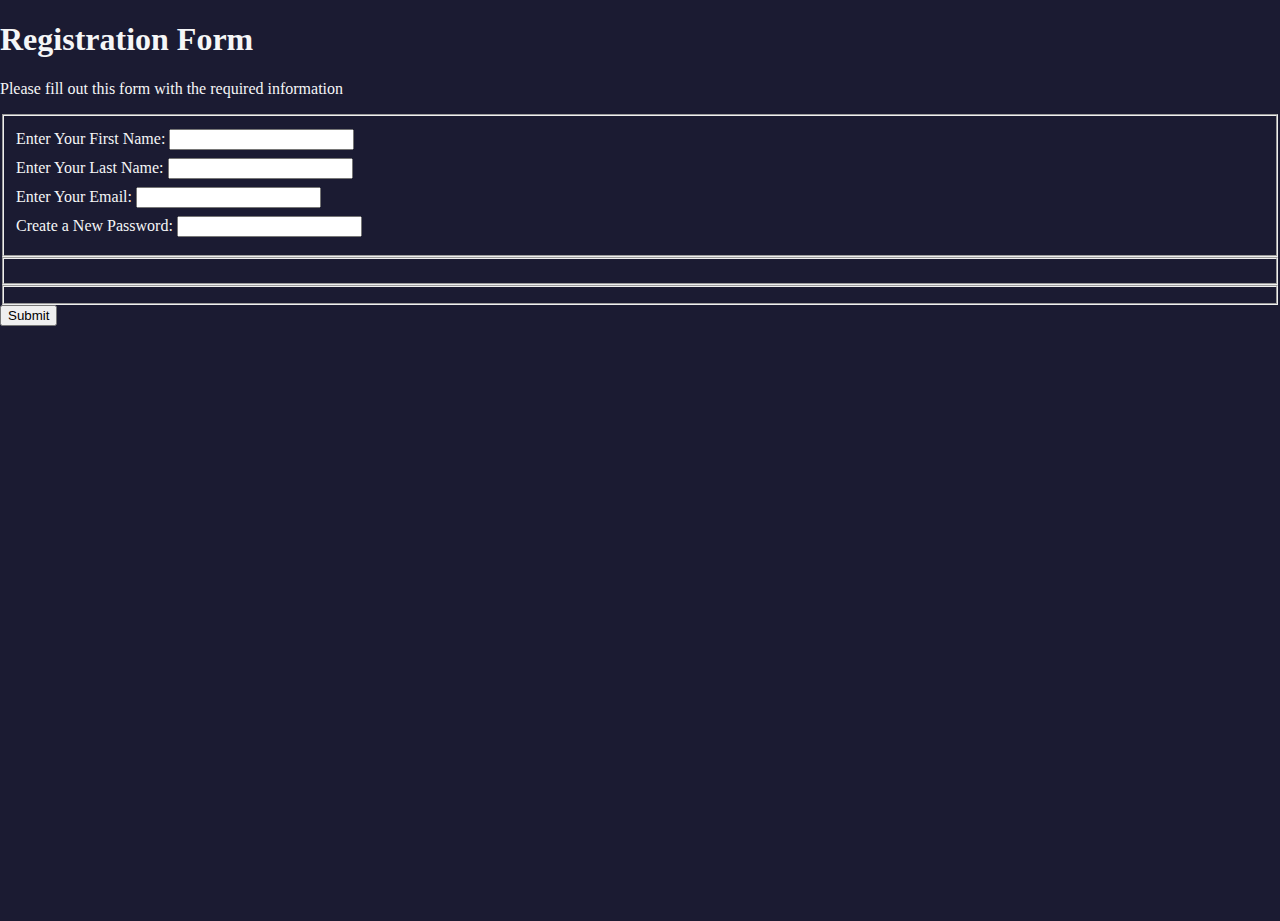
==== index.html @ 445c0f0f "RegistrationForm" ====
<!DOCTYPE html>
<html lang="en">
  <head>
    <meta charset="UTF-8">
    <title>Registration Form</title>
    <link rel="stylesheet" href="styles.css" />
  </head>
  <body>
    <h1>Registration Form</h1>
    <p>Please fill out this form with the required information</p>
    <form method="post" action='https://register-demo.freecodecamp.org'>
      <fieldset>
        <label for="first-name">Enter Your First Name: <input id="first-name" type="text" required /></label>
        <label for="last-name">Enter Your Last Name: <input id="last-name" type="text" required /></label>
        <label for="email">Enter Your Email: <input id="email" type="email" required /></label>
        <label for="new-password">Create a New Password: <input id="new-password" type="password" pattern="[a-z0-5]{8,}" required /></label>
      </fieldset>
      <fieldset>
        <label></label>
        <label></label>
        <label></label>
      </fieldset>
      <fieldset></fieldset>
      <input type="submit" value="Submit" />
    </form>
  </body>
</html>
---- styles.css ----
body {
  width: 100%;
  height: 100vh;
  margin: 0;
  background-color: #1b1b32;
  color: #f5f6f7;
}

label {
  display: block;
  margin: 0.5rem 0;
}
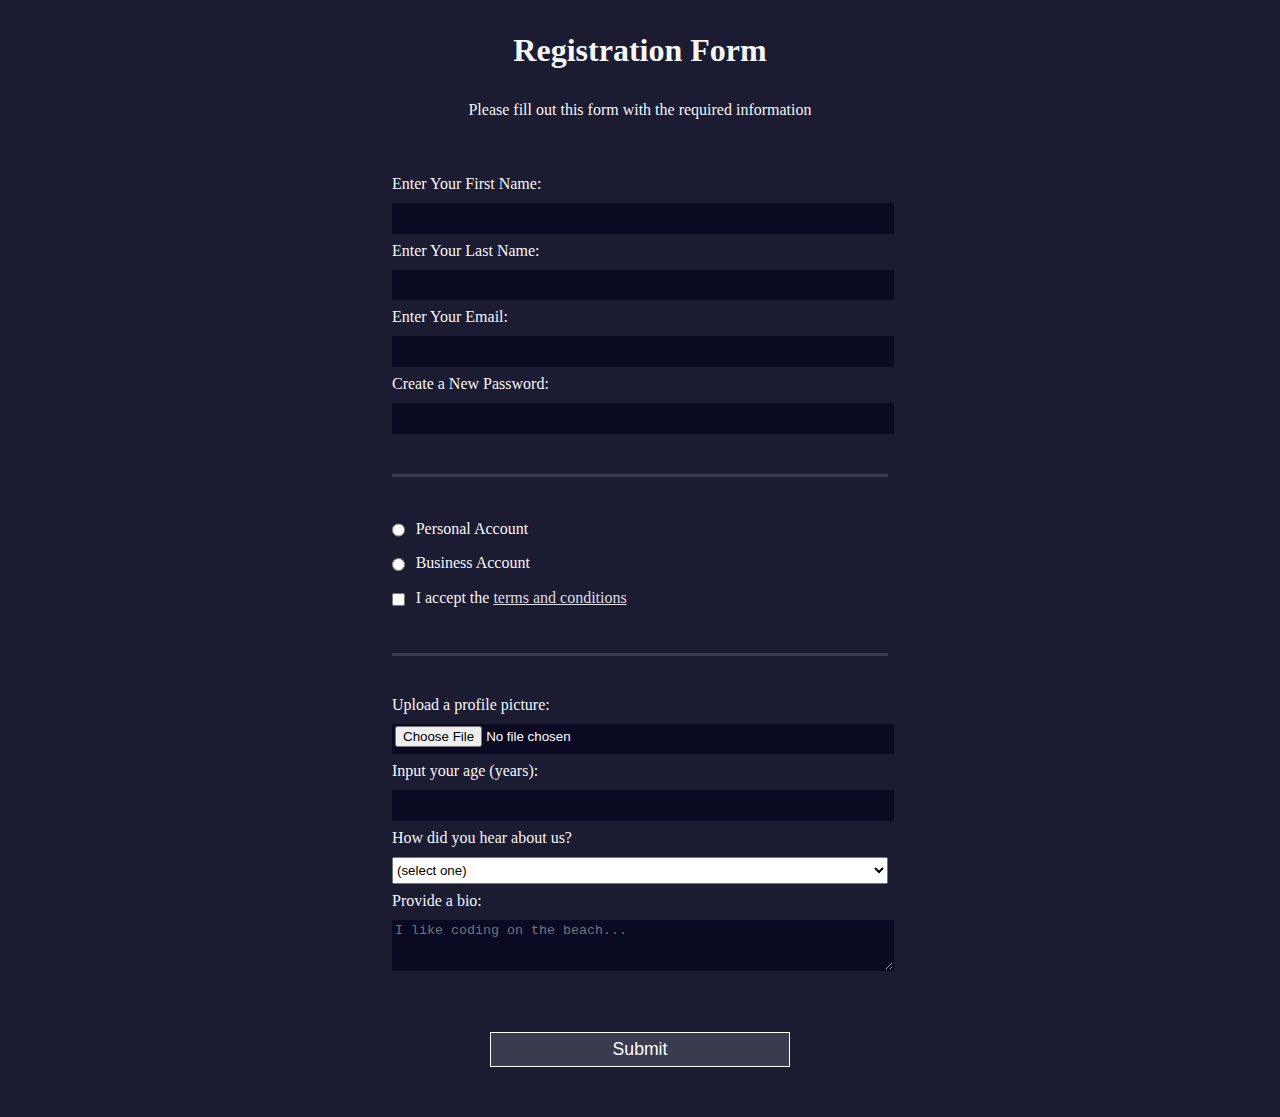
==== commit 6ebf83b9: "Merge 963d8edd94e771fd41d49ed6f96cc0d9b2b52e0a into be22c84a7463a2068e9766d24ce94dfa9cc0bfc8" ====
--- a/index.html
+++ b/index.html
@@ -10,17 +10,41 @@
     <p>Please fill out this form with the required information</p>
     <form method="post" action='https://register-demo.freecodecamp.org'>
       <fieldset>
-        <label for="first-name">Enter Your First Name: <input id="first-name" type="text" required /></label>
-        <label for="last-name">Enter Your Last Name: <input id="last-name" type="text" required /></label>
-        <label for="email">Enter Your Email: <input id="email" type="email" required /></label>
-        <label for="new-password">Create a New Password: <input id="new-password" type="password" pattern="[a-z0-5]{8,}" required /></label>
+        <label for="first-name">Enter Your First Name: <input id="first-name" name="first-name" type="text"
+            required /></label>
+        <label for="last-name">Enter Your Last Name: <input id="last-name" name="last-name" type="text"
+            required /></label>
+        <label for="email">Enter Your Email: <input id="email" name="email" type="email" required /></label>
+        <label for="new-password">Create a New Password: <input id="new-password" name="new-password" type="password"
+            pattern="[a-z0-5]{8,}" required /></label>
       </fieldset>
       <fieldset>
-        <label></label>
-        <label></label>
-        <label></label>
+        <label for="personal-account"><input id="personal-account" type="radio" name="account-type" class="inline" />
+          Personal Account</label>
+        <label for="business-account"><input id="business-account" type="radio" name="account-type" class="inline" />
+          Business Account</label>
+        <label for="terms-and-conditions">
+          <input id="terms-and-conditions" type="checkbox" required name="terms-and-conditions" class="inline" /> I
+          accept the <a href="https://www.freecodecamp.org/news/terms-of-service/">terms and conditions</a>
+        </label>
       </fieldset>
-      <fieldset></fieldset>
+      <fieldset>
+        <label for="profile-picture">Upload a profile picture: <input id="profile-picture" type="file"
+            name="file" /></label>
+        <label for="age">Input your age (years): <input id="age" type="number" name="age" min="13" max="120" /></label>
+        <label for="referrer">How did you hear about us?
+          <select id="referrer" name="referrer">
+            <option value="">(select one)</option>
+            <option value="1">freeCodeCamp News</option>
+            <option value="2">freeCodeCamp YouTube Channel</option>
+            <option value="3">freeCodeCamp Forum</option>
+            <option value="4">Other</option>
+          </select>
+        </label>
+        <label for="bio">Provide a bio:
+          <textarea id="bio" name="bio" rows="3" cols="30" placeholder="I like coding on the beach..."></textarea>
+        </label>
+      </fieldset>
       <input type="submit" value="Submit" />
     </form>
   </body>
--- a/styles.css
+++ b/styles.css
@@ -4,9 +4,75 @@
   margin: 0;
   background-color: #1b1b32;
   color: #f5f6f7;
+  font-family: Tahoma;
+  font-size: 16px;
+}
+
+h1,
+p {
+  margin: 1em auto;
+  text-align: center;
+}
+
+form {
+  width: 60vw;
+  max-width: 500px;
+  min-width: 300px;
+  margin: 0 auto;
+  padding-bottom: 2em;
+}
+
+fieldset {
+  border: none;
+  padding: 2rem 0;
+  border-bottom: 3px solid #3b3b4f;
+}
+
+fieldset:last-of-type {
+  border-bottom: none;
 }
 
 label {
   display: block;
   margin: 0.5rem 0;
 }
+
+input,
+textarea,
+select {
+  margin: 10px 0 0 0;
+  width: 100%;
+  min-height: 2em;
+}
+
+input,
+textarea {
+  background-color: #0a0a23;
+  border: 1px solid #0a0a23;
+  color: #ffffff;
+}
+
+.inline {
+  width: unset;
+  margin: 0 0.5em 0 0;
+  vertical-align: middle;
+}
+
+input[type="submit"] {
+  display: block;
+  width: 60%;
+  margin: 1em auto;
+  height: 2em;
+  font-size: 1.1rem;
+  background-color: #3b3b4f;
+  border-color: white;
+  min-width: 300px;
+}
+
+input[type="file"] {
+  padding: 1px 2px;
+}
+
+a {
+  color: #dfdfe2;
+}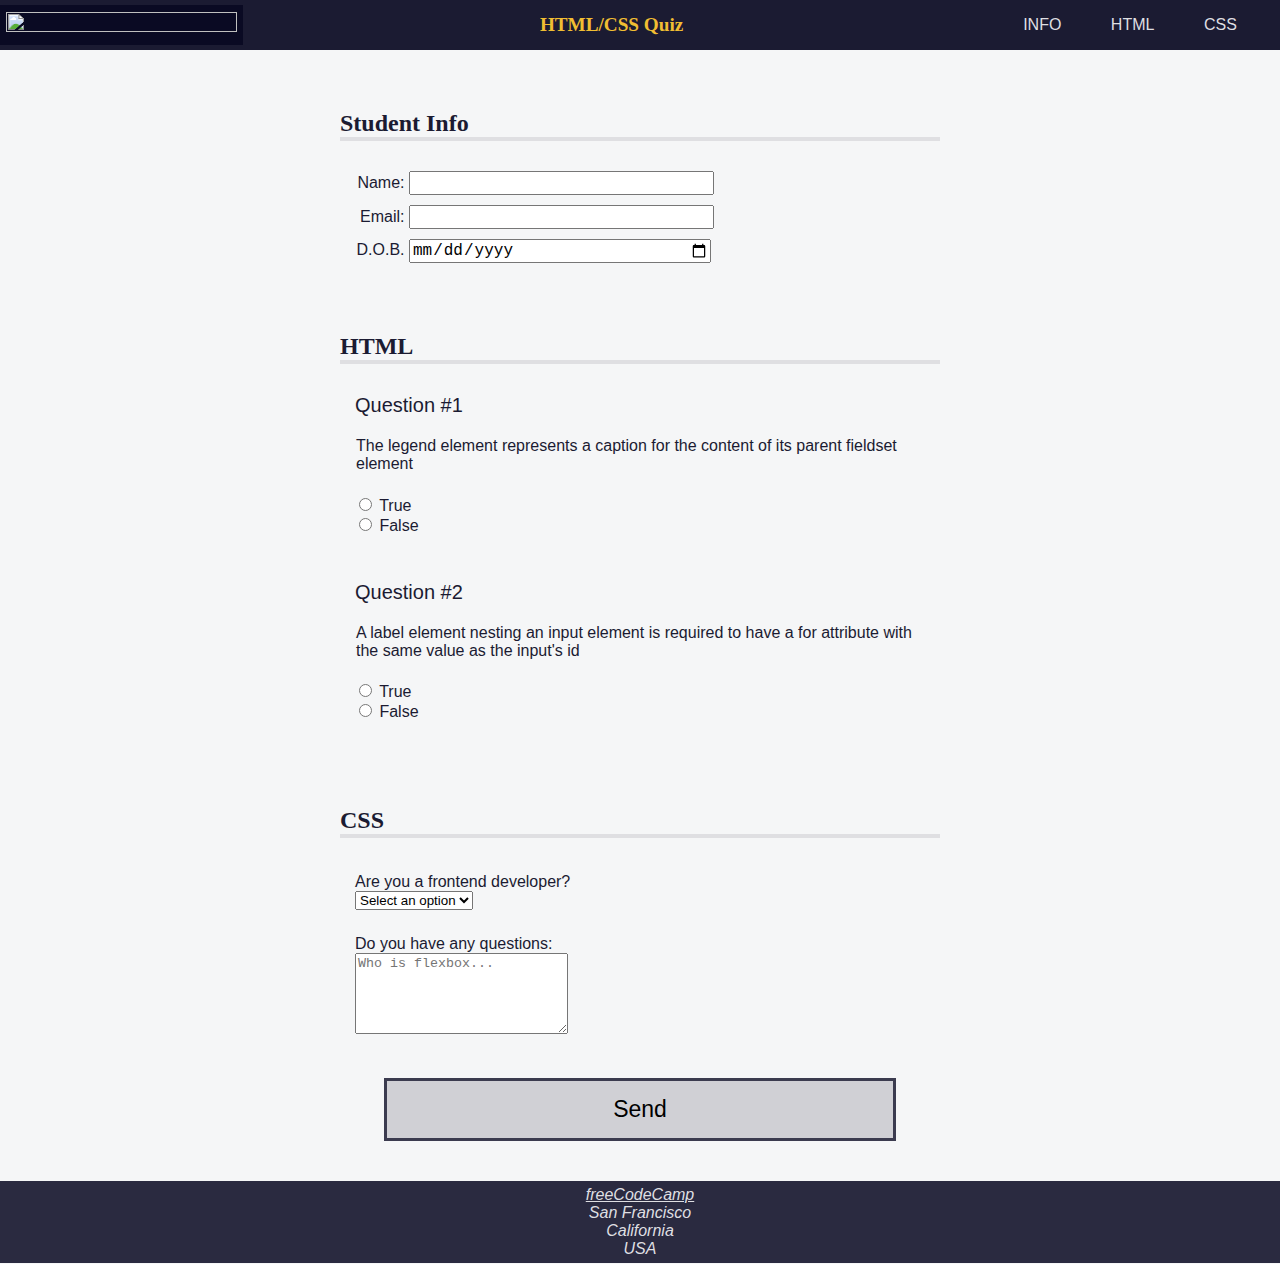
==== commit 96bb2cc1: "endVictorina" ====
--- a/index.html
+++ b/index.html
@@ -1,51 +1,121 @@
 <!DOCTYPE html>
 <html lang="en">
   <head>
-    <meta charset="UTF-8">
-    <title>Registration Form</title>
+    <meta charset="UTF-8" />
+    <meta name="viewport" content="width=device-width, initial-scale=1.0" />
+    <meta name="description" content="freeCodeCamp Accessibility Quiz practice project" />
+    <title>Accessibility Quiz</title>
     <link rel="stylesheet" href="styles.css" />
   </head>
   <body>
-    <h1>Registration Form</h1>
-    <p>Please fill out this form with the required information</p>
-    <form method="post" action='https://register-demo.freecodecamp.org'>
-      <fieldset>
-        <label for="first-name">Enter Your First Name: <input id="first-name" name="first-name" type="text"
-            required /></label>
-        <label for="last-name">Enter Your Last Name: <input id="last-name" name="last-name" type="text"
-            required /></label>
-        <label for="email">Enter Your Email: <input id="email" name="email" type="email" required /></label>
-        <label for="new-password">Create a New Password: <input id="new-password" name="new-password" type="password"
-            pattern="[a-z0-5]{8,}" required /></label>
-      </fieldset>
-      <fieldset>
-        <label for="personal-account"><input id="personal-account" type="radio" name="account-type" class="inline" />
-          Personal Account</label>
-        <label for="business-account"><input id="business-account" type="radio" name="account-type" class="inline" />
-          Business Account</label>
-        <label for="terms-and-conditions">
-          <input id="terms-and-conditions" type="checkbox" required name="terms-and-conditions" class="inline" /> I
-          accept the <a href="https://www.freecodecamp.org/news/terms-of-service/">terms and conditions</a>
-        </label>
-      </fieldset>
-      <fieldset>
-        <label for="profile-picture">Upload a profile picture: <input id="profile-picture" type="file"
-            name="file" /></label>
-        <label for="age">Input your age (years): <input id="age" type="number" name="age" min="13" max="120" /></label>
-        <label for="referrer">How did you hear about us?
-          <select id="referrer" name="referrer">
-            <option value="">(select one)</option>
-            <option value="1">freeCodeCamp News</option>
-            <option value="2">freeCodeCamp YouTube Channel</option>
-            <option value="3">freeCodeCamp Forum</option>
-            <option value="4">Other</option>
-          </select>
-        </label>
-        <label for="bio">Provide a bio:
-          <textarea id="bio" name="bio" rows="3" cols="30" placeholder="I like coding on the beach..."></textarea>
-        </label>
-      </fieldset>
-      <input type="submit" value="Submit" />
-    </form>
+    <header>
+      <img id="logo" src="https://cdn.freecodecamp.org/platform/universal/fcc_primary.svg">
+      <h1>HTML/CSS Quiz</h1>
+      <nav>
+        <ul>
+          <li><a href="#student-info" accesskey="s">INFO</a></li>
+          <li><a href="#html-questions" accesskey="s">HTML</a></li>
+          <li><a href="#css-questions" accesskey="s">CSS</a></li>
+        </ul>
+      </nav>
+    </header>
+    <main>
+      <form method="post" action="https://freecodecamp.org/practice-project/accessibility-quiz">
+        <section role="region" aria-labelledby="student-info">
+          <h2 id="student-info">Student Info</h2>
+          <div class="info">
+            <label for="student-name">Name:</label>
+            <input type="text" name="student-name" id="student-name" />
+          </div>
+          <div class="info">
+            <label for="student-email">Email:</label>
+            <input type="email" name="student-email" id="student-email" />
+          </div>
+          <div class="info">
+            <label for="birth-date">D.O.B.<span class="sr-only">(Date of Birth)</span></label>
+            <input type="date" name="birth-date" id="birth-date" />
+          </div>
+        </section>
+        <section role="region" aria-labelledby="html-questions">
+          <h2 id="html-questions">HTML</h2>
+          <div class="question-block">
+            <p>1</p>
+            <fieldset class="question" name="html-question-one">
+              <legend>
+                The legend element represents a caption for the content of its
+                parent fieldset element
+              </legend>
+              <ul class="answers-list">
+                <li>
+                  <label for="q1-a1">
+                    <input type="radio" id="q1-a1" name="q1" value="true" />
+                    True
+                  </label>
+                </li>
+                <li>
+                  <label for="q1-a2">
+                    <input type="radio" id="q1-a2" name="q1" value="false" />
+                    False
+                  </label>
+                </li>
+              </ul>
+            </fieldset>
+          </div>
+          <div class="question-block">
+            <p>2</p>
+            <fieldset class="question" name="html-question-two">
+              <legend>
+                A label element nesting an input element is required to have a
+                for attribute with the same value as the input's id
+              </legend>
+              <ul class="answers-list">
+                <li>
+                  <label for="q2-a1">
+                    <input type="radio" id="q2-a1" name="q2" value="true" />
+                    True
+                  </label>
+                </li>
+                <li>
+                  <label for="q2-a2">
+                    <input type="radio" id="q2-a2" name="q2" value="false" />
+                    False
+                  </label>
+                </li>
+              </ul>
+            </fieldset>
+          </div>
+        </section>
+        <section role="region" aria-labelledby="css-questions">
+          <h2 id="css-questions">CSS</h2>
+          <div class="formrow">
+            <div class="question-block">
+              <label for="customer">Are you a frontend developer?</label>
+            </div>
+            <div class="answer">
+              <select name="customer" id="customer" required>
+                <option value="">Select an option</option>
+                <option value="yes">Yes</option>
+                <option value="no">No</option>
+              </select>
+            </div>
+            <div class="question-block">
+              <label for="css-questions">Do you have any questions:</label>
+            </div>
+            <div class="answer">
+              <textarea id="css-questions" name="css-questions" rows="5" cols="24" placeholder="Who is flexbox..."></textarea>
+            </div>
+          </div>
+        </section>
+        <button type="submit">Send</button>
+      </form>
+    </main>
+    <footer>
+      <address>
+        <a href="https://freecodecamp.org">freeCodeCamp</a><br />
+        San Francisco<br />
+        California<br />
+        USA
+      </address>
+    </footer>
   </body>
 </html>
--- a/styles.css
+++ b/styles.css
@@ -1,78 +1,185 @@
+@media (prefers-reduced-motion: no-preference) {
+  * {
+    scroll-behavior: smooth;
+  }
+}
+
 body {
+  background: #f5f6f7;
+  color: #1b1b32;
+  font-family: Helvetica;
+  margin: 0;
+}
+
+header {
   width: 100%;
-  height: 100vh;
-  margin: 0;
+  height: 50px;
   background-color: #1b1b32;
-  color: #f5f6f7;
-  font-family: Tahoma;
+  display: flex;
+  justify-content: space-between;
+  align-items: center;
+  position: fixed;
+  top: 0;
+}
+
+#logo {
+  width: max(100px, 18vw);
+  background-color: #0a0a23;
+  aspect-ratio: 35 / 4;
+  padding: 0.4rem;
+}
+
+h1 {
+  color: #f1be32;
+  font-size: min(5vw, 1.2em);
+  text-align: center;
+}
+
+nav {
+  width: 50%;
+  max-width: 300px;
+  height: 50px;
+}
+
+nav > ul {
+  display: flex;
+  justify-content: space-evenly;
+  flex-wrap: wrap;
+  align-items: center;
+  padding-inline-start: 0;
+  margin-block: 0;
+  height: 100%;
+}
+
+nav > ul > li {
+  color: #dfdfe2;
+  margin: 0 0.2rem;
+  padding: 0.2rem;
+  display: block;
+}
+
+nav > ul > li:hover {
+  background-color: #dfdfe2;
+  color: #1b1b32;
+  cursor: pointer;
+}
+
+li > a {
+  color: inherit;
+  text-decoration: none;
+}
+
+main {
+  padding-top: 50px;
+}
+
+section {
+  width: 80%;
+  margin: 0 auto 10px auto;
+  max-width: 600px;
+}
+
+h1,
+h2 {
+  font-family: Verdana, Tahoma;
+}
+
+h2 {
+  border-bottom: 4px solid #dfdfe2;
+  margin-top: 0px;
+  padding-top: 60px;
+}
+
+.info {
+  padding: 10px 0 0 5px;
+}
+
+.formrow {
+  margin-top: 30px;
+  padding: 0px 15px;
+}
+
+input {
   font-size: 16px;
 }
 
-h1,
-p {
-  margin: 1em auto;
-  text-align: center;
+.info label, .info input {
+  display: inline-block;
 }
 
-form {
-  width: 60vw;
-  max-width: 500px;
-  min-width: 300px;
-  margin: 0 auto;
-  padding-bottom: 2em;
+.info input {
+  width: 50%;
+  text-align: left;
 }
 
-fieldset {
-  border: none;
-  padding: 2rem 0;
-  border-bottom: 3px solid #3b3b4f;
+.info label {
+  width: 10%;
+  min-width: 55px;
+  text-align: right;
 }
 
-fieldset:last-of-type {
-  border-bottom: none;
+.question-block {
+  text-align: left;
+  display: block;
+  width: 100%;
+  margin-top: 20px;
+  padding-top: 5px;
 }
 
-label {
-  display: block;
-  margin: 0.5rem 0;
+p {
+  margin-top: 5px;
+  padding-left: 15px;
+  font-size: 20px;
 }
 
-input,
-textarea,
-select {
-  margin: 10px 0 0 0;
-  width: 100%;
-  min-height: 2em;
+p::before {
+  content: "Question #";
 }
 
-input,
-textarea {
-  background-color: #0a0a23;
-  border: 1px solid #0a0a23;
-  color: #ffffff;
+.question {
+  border: none;
+  padding-bottom: 0;
 }
 
-.inline {
-  width: unset;
-  margin: 0 0.5em 0 0;
-  vertical-align: middle;
+.answers-list {
+  list-style: none;
+  padding: 0;
 }
 
-input[type="submit"] {
+button {
   display: block;
-  width: 60%;
-  margin: 1em auto;
-  height: 2em;
-  font-size: 1.1rem;
-  background-color: #3b3b4f;
-  border-color: white;
-  min-width: 300px;
+  margin: 40px auto;
+  width: 40%;
+  padding: 15px;
+  font-size: 23px;
+  background: #d0d0d5;
+  border: 3px solid #3b3b4f;
 }
 
-input[type="file"] {
-  padding: 1px 2px;
+footer {
+  background-color: #2a2a40;
+  display: flex;
+  justify-content: center;
 }
 
-a {
+footer,
+footer a {
   color: #dfdfe2;
-}+}
+
+address {
+  text-align: center;
+  padding: 0.3em;
+}
+
+.sr-only {
+  position: absolute;
+  width: 1px;
+  height: 1px;
+  padding: 0;
+  margin: -1px;
+  overflow: hidden;
+  clip: rect(0, 0, 0, 0);
+  white-space: nowrap;
+  border: 0;
+}
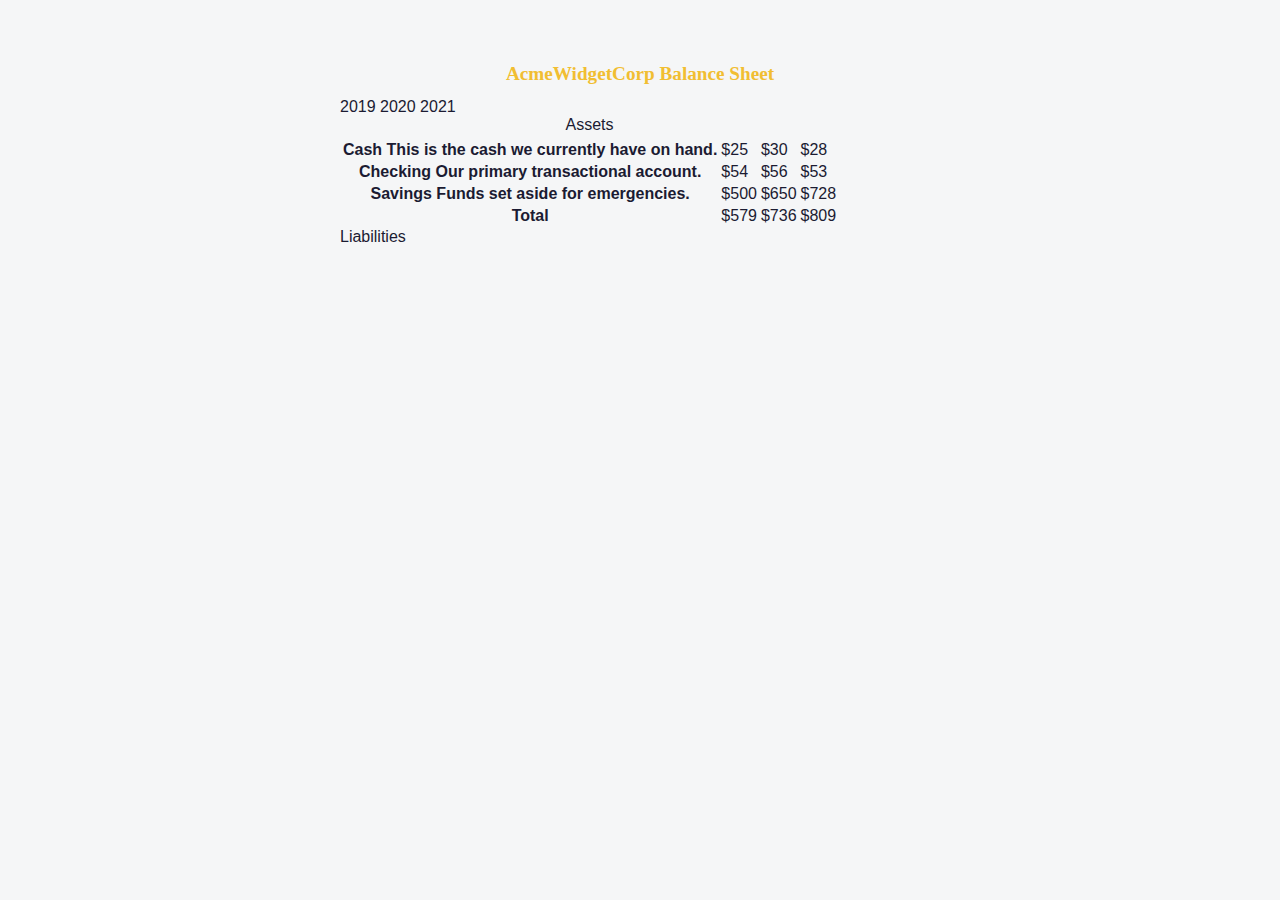
==== commit db918ebe: "Bughalter" ====
--- a/index.html
+++ b/index.html
@@ -1,121 +1,79 @@
 <!DOCTYPE html>
 <html lang="en">
   <head>
-    <meta charset="UTF-8" />
-    <meta name="viewport" content="width=device-width, initial-scale=1.0" />
-    <meta name="description" content="freeCodeCamp Accessibility Quiz practice project" />
-    <title>Accessibility Quiz</title>
-    <link rel="stylesheet" href="styles.css" />
+    <meta charset="UTF-8">
+    <meta name="viewport" content="width=device-width, initial-scale=1.0">
+    <title>Balance Sheet</title>
+    <link rel="stylesheet" href="./styles.css">
   </head>
   <body>
-    <header>
-      <img id="logo" src="https://cdn.freecodecamp.org/platform/universal/fcc_primary.svg">
-      <h1>HTML/CSS Quiz</h1>
-      <nav>
-        <ul>
-          <li><a href="#student-info" accesskey="s">INFO</a></li>
-          <li><a href="#html-questions" accesskey="s">HTML</a></li>
-          <li><a href="#css-questions" accesskey="s">CSS</a></li>
-        </ul>
-      </nav>
-    </header>
     <main>
-      <form method="post" action="https://freecodecamp.org/practice-project/accessibility-quiz">
-        <section role="region" aria-labelledby="student-info">
-          <h2 id="student-info">Student Info</h2>
-          <div class="info">
-            <label for="student-name">Name:</label>
-            <input type="text" name="student-name" id="student-name" />
-          </div>
-          <div class="info">
-            <label for="student-email">Email:</label>
-            <input type="email" name="student-email" id="student-email" />
-          </div>
-          <div class="info">
-            <label for="birth-date">D.O.B.<span class="sr-only">(Date of Birth)</span></label>
-            <input type="date" name="birth-date" id="birth-date" />
-          </div>
-        </section>
-        <section role="region" aria-labelledby="html-questions">
-          <h2 id="html-questions">HTML</h2>
-          <div class="question-block">
-            <p>1</p>
-            <fieldset class="question" name="html-question-one">
-              <legend>
-                The legend element represents a caption for the content of its
-                parent fieldset element
-              </legend>
-              <ul class="answers-list">
-                <li>
-                  <label for="q1-a1">
-                    <input type="radio" id="q1-a1" name="q1" value="true" />
-                    True
-                  </label>
-                </li>
-                <li>
-                  <label for="q1-a2">
-                    <input type="radio" id="q1-a2" name="q1" value="false" />
-                    False
-                  </label>
-                </li>
-              </ul>
-            </fieldset>
-          </div>
-          <div class="question-block">
-            <p>2</p>
-            <fieldset class="question" name="html-question-two">
-              <legend>
-                A label element nesting an input element is required to have a
-                for attribute with the same value as the input's id
-              </legend>
-              <ul class="answers-list">
-                <li>
-                  <label for="q2-a1">
-                    <input type="radio" id="q2-a1" name="q2" value="true" />
-                    True
-                  </label>
-                </li>
-                <li>
-                  <label for="q2-a2">
-                    <input type="radio" id="q2-a2" name="q2" value="false" />
-                    False
-                  </label>
-                </li>
-              </ul>
-            </fieldset>
-          </div>
-        </section>
-        <section role="region" aria-labelledby="css-questions">
-          <h2 id="css-questions">CSS</h2>
-          <div class="formrow">
-            <div class="question-block">
-              <label for="customer">Are you a frontend developer?</label>
-            </div>
-            <div class="answer">
-              <select name="customer" id="customer" required>
-                <option value="">Select an option</option>
-                <option value="yes">Yes</option>
-                <option value="no">No</option>
-              </select>
-            </div>
-            <div class="question-block">
-              <label for="css-questions">Do you have any questions:</label>
-            </div>
-            <div class="answer">
-              <textarea id="css-questions" name="css-questions" rows="5" cols="24" placeholder="Who is flexbox..."></textarea>
-            </div>
-          </div>
-        </section>
-        <button type="submit">Send</button>
-      </form>
+      <section>
+        <h1>
+          <span class="flex">
+            <span>AcmeWidgetCorp</span>
+            <span>Balance Sheet</span>
+          </span>
+        </h1>
+        <div id="years" aria-hidden="true">
+          <span class="year">2019</span>
+          <span class="year">2020</span>
+          <span class="year">2021</span>
+        </div>
+        <div class="table-wrap">
+          <table>
+            <caption>Assets</caption>
+            <thead>
+              <tr>
+                <td></td>
+                <th><span class="sr-only year">2019</span></th>
+                <th><span class="sr-only year">2020</span></th>
+                <th class="current"><span class="sr-only year">2021</span></th>
+              </tr>
+            </thead>
+            <tbody>
+              <tr class="data">
+                <th>Cash <span class="description">This is the cash we currently have on hand.</span></th>
+                <td>$25</td>
+                <td>$30</td>
+                <td class="current">$28</td>
+              </tr>
+              <tr class="data">
+                <th>Checking <span class="description">Our primary transactional account.</span></th>
+                <td>$54</td>
+                <td>$56</td>
+                <td class="current">$53</td>
+              </tr>
+              <tr class="data">
+                <th>Savings <span class="description">Funds set aside for emergencies.</span></th>
+                <td>$500</td>
+                <td>$650</td>
+                <td class="current">$728</td>
+              </tr>
+              <tr class="total">
+                <th>Total <span class="sr-only">Assets</span></th>
+                <td>$579</td>
+                <td>$736</td>
+                <td class="current">$809</td>
+              </tr>
+            </tbody>
+          </table>
+          <table>
+            <caption>Liabilities</caption>
+            <thead>
+              <tr>
+                <td></td>
+                
+                <th></th><th></th><th></th>
+              </tr>
+            </thead>
+            <tbody>
+            </tbody>
+          </table>
+          <table>
+          </table>
+        </div>
+      </section>
     </main>
-    <footer>
-      <address>
-        <a href="https://freecodecamp.org">freeCodeCamp</a><br />
-        San Francisco<br />
-        California<br />
-        USA
-      </address>
-    </footer>
   </body>
-</html>
+</html>